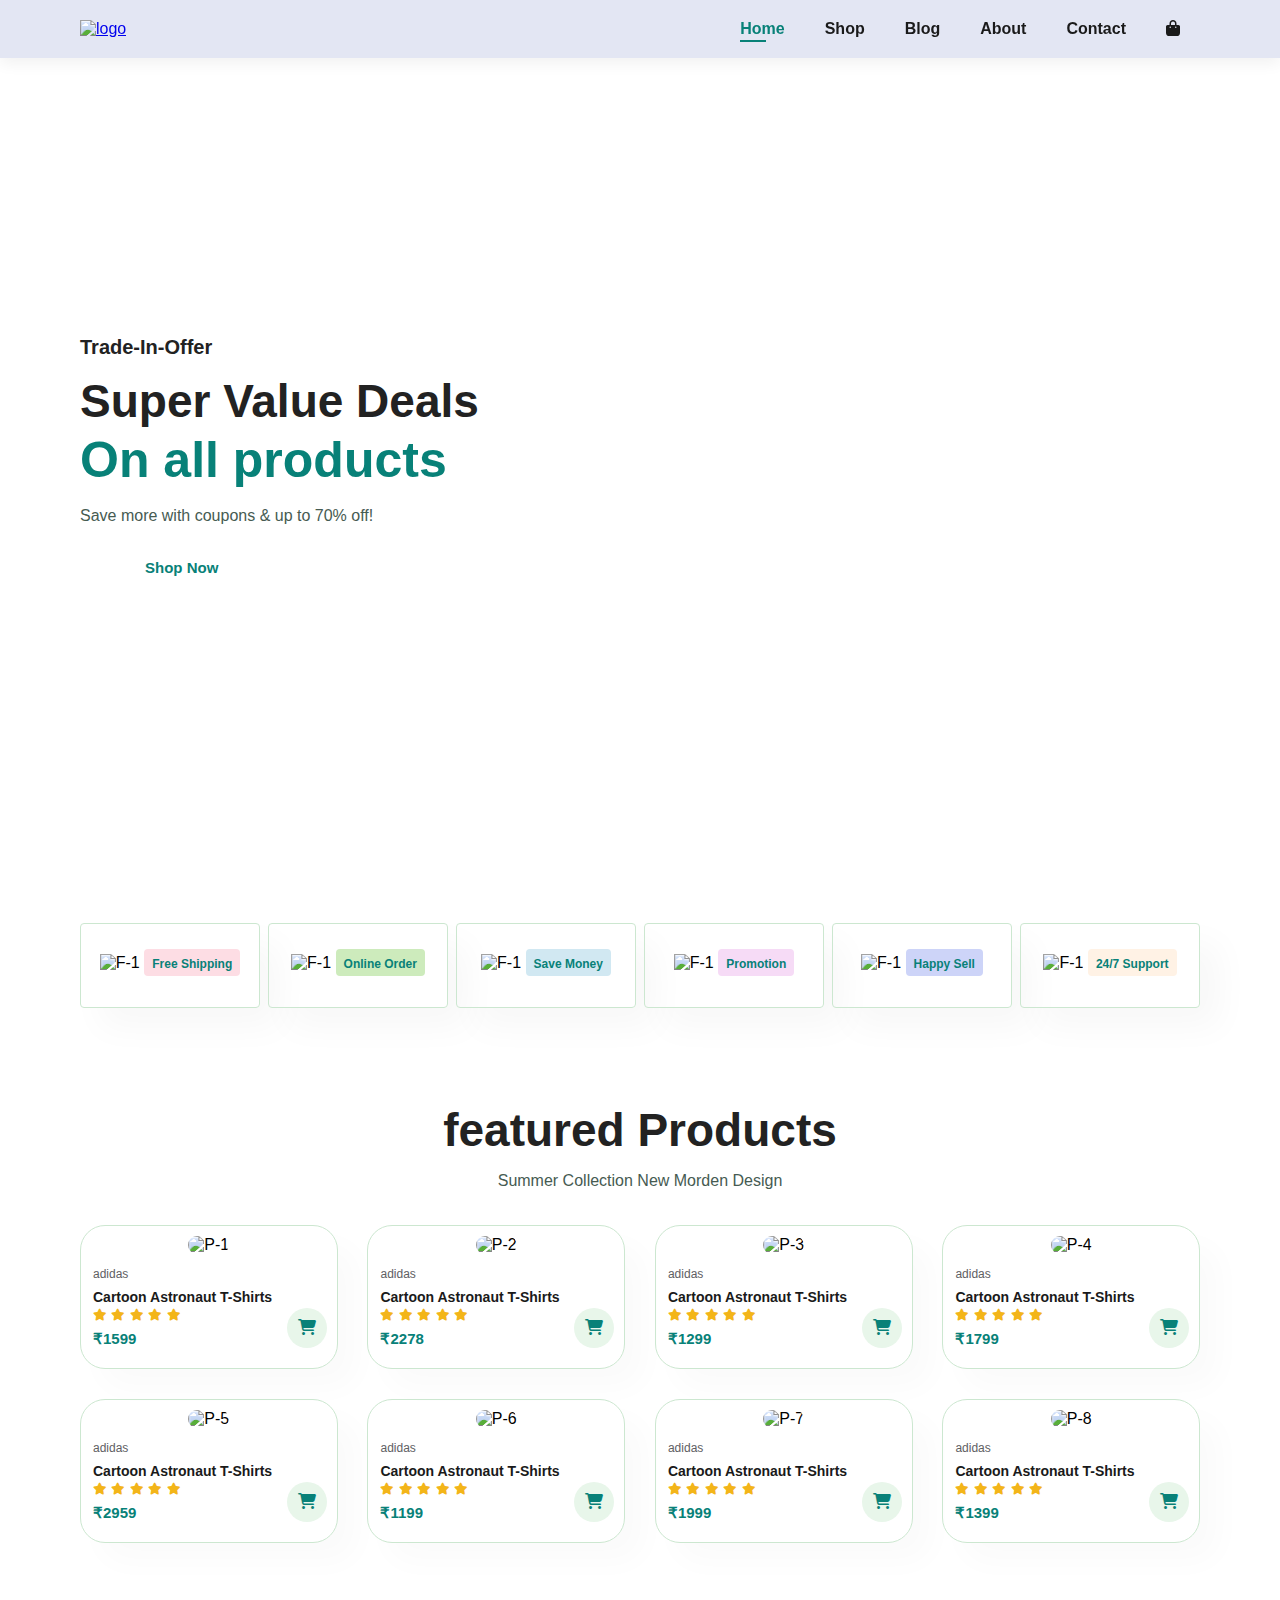
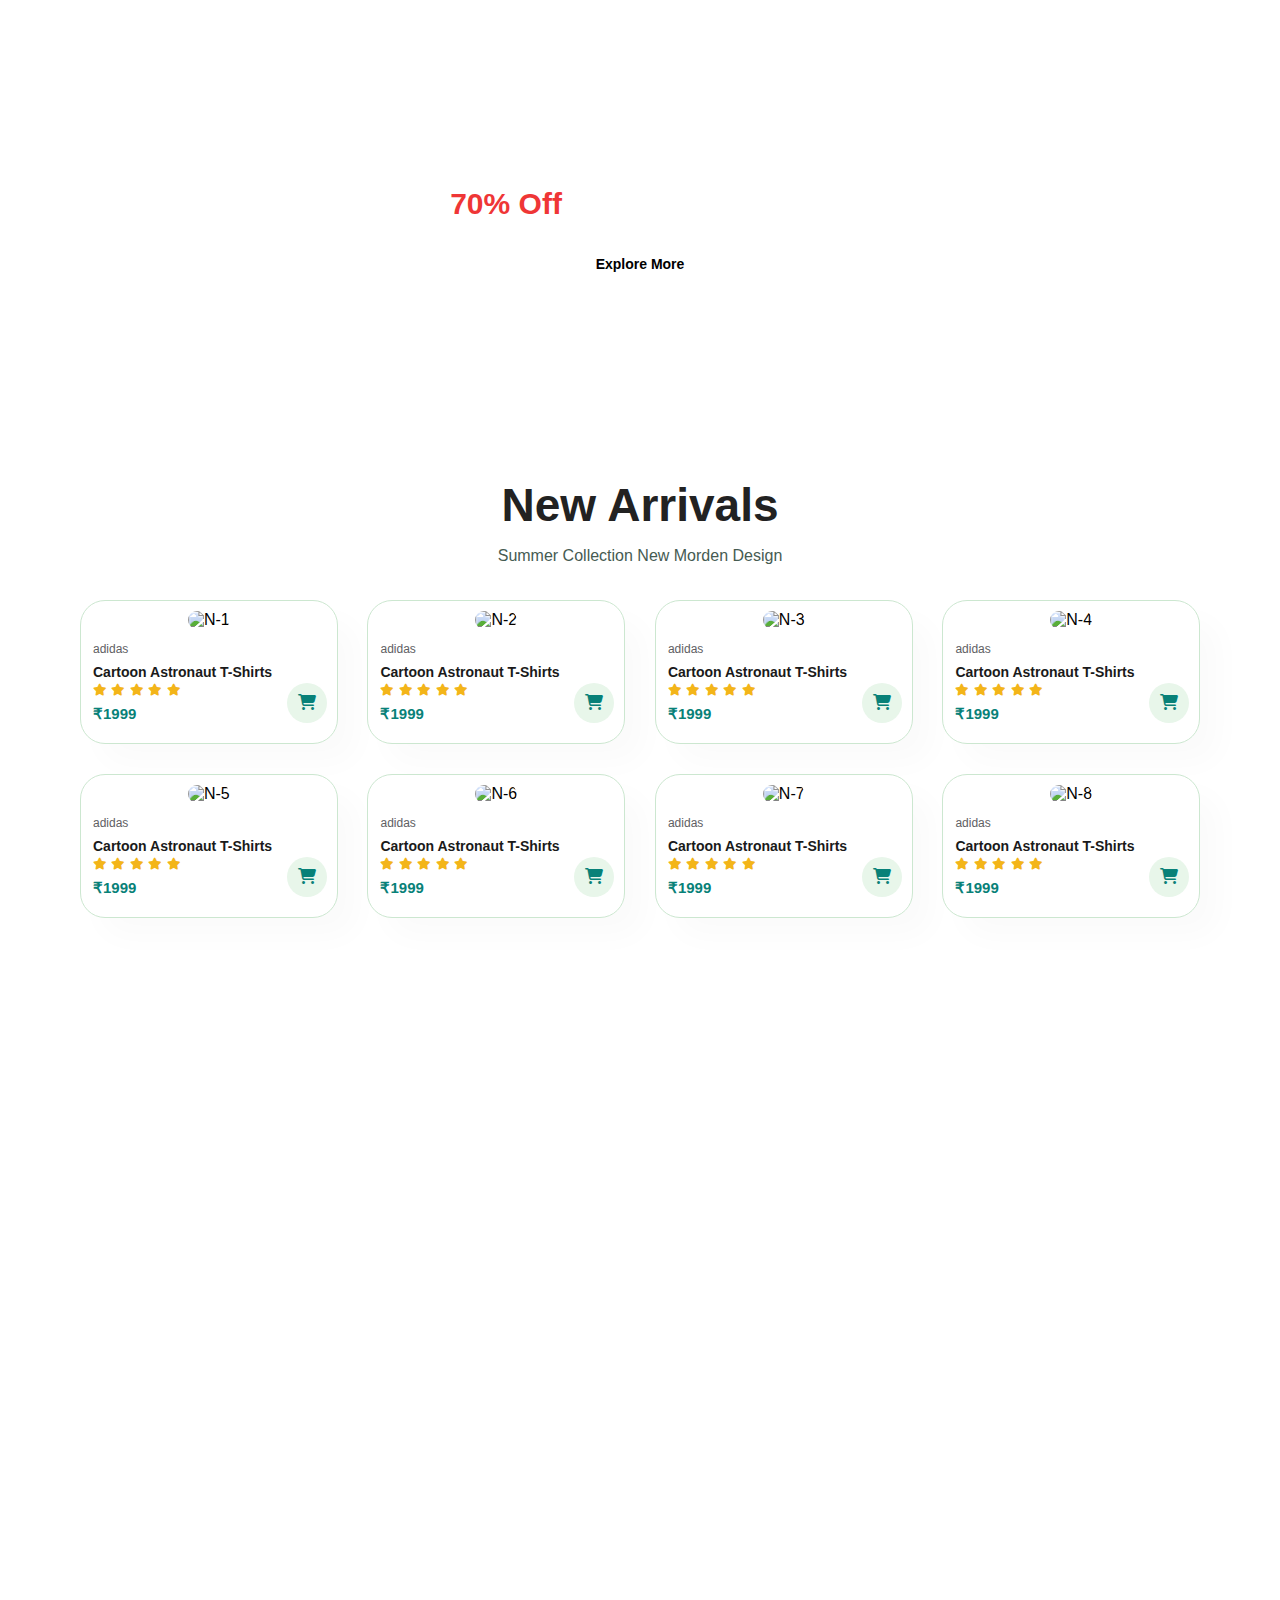
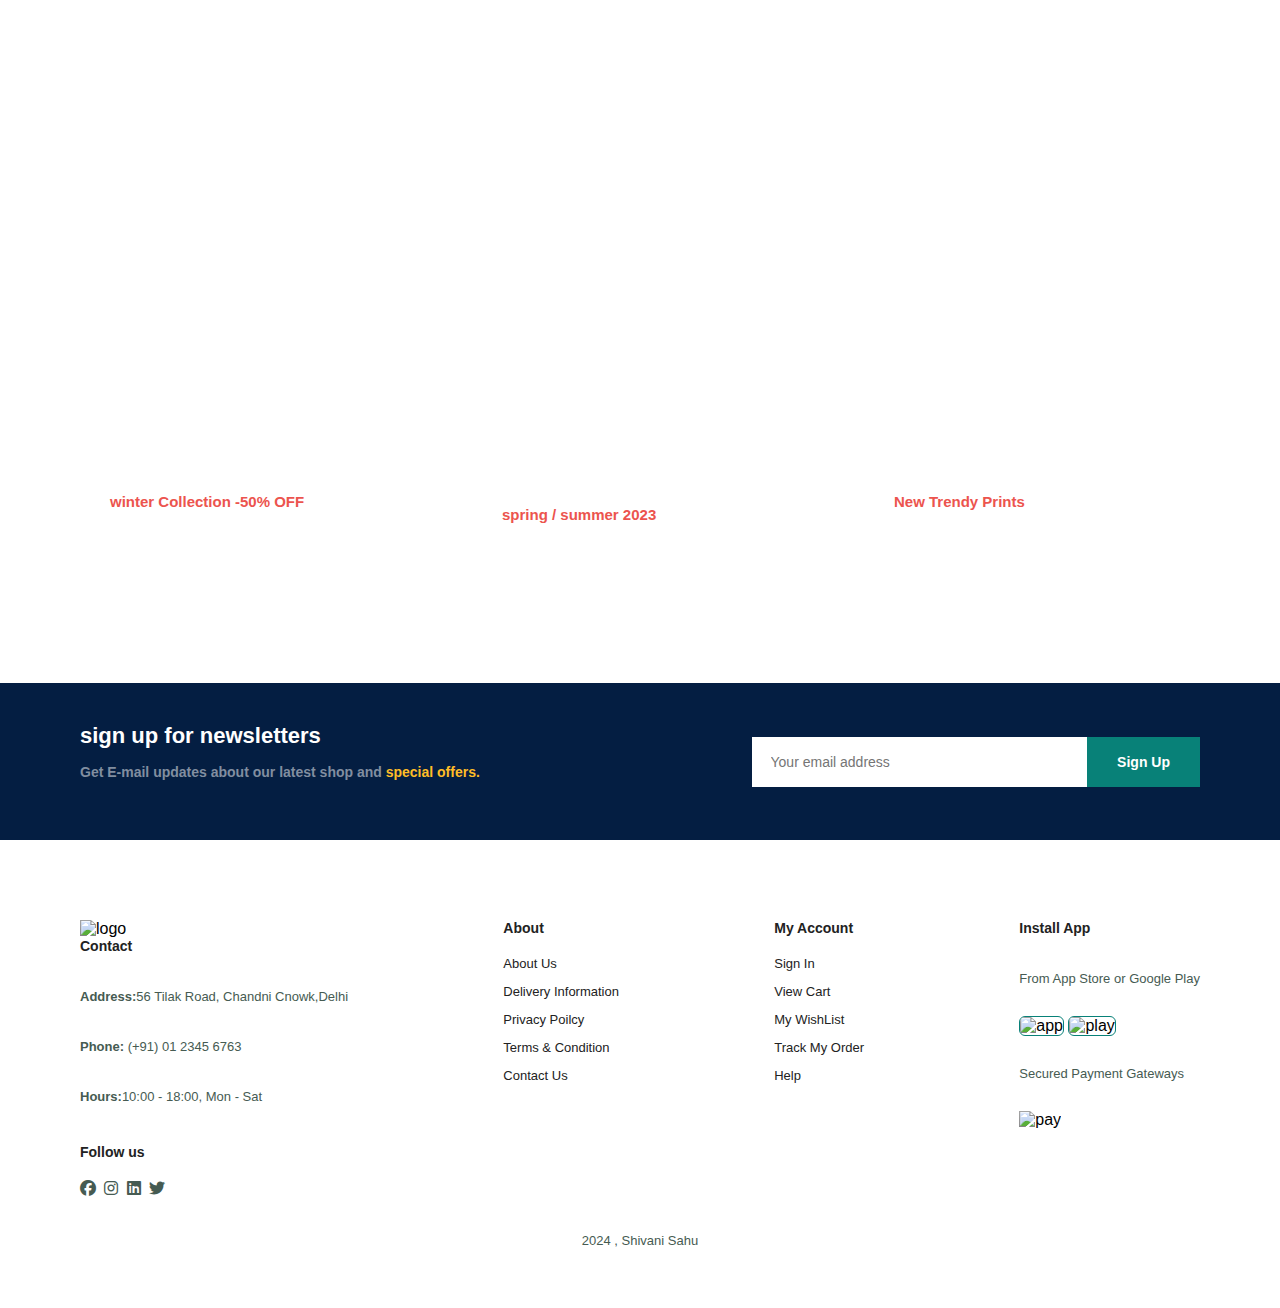
==== index.html @ 9a4717e1 "Add files via upload" ====
<!DOCTYPE html>
<html lang="en">
<head>
    <meta charset="UTF-8">
    <meta name="viewport" content="width=device-width, initial-scale=1.0">
    <title>Cara - Your Ecommerce App</title>
    <link rel="shortcut icon" href="./assets/logo.png" type="image/.png">
    <link rel="stylesheet" href="https://cdnjs.cloudflare.com/ajax/libs/font-awesome/6.4.0/css/all.min.css"/>
    <link rel="stylesheet" href="./css/style.css">
    <link rel="stylesheet" href="./css/responsiveHome.css">
</head>
<body>
    <section id="header">
        <a href="./index.html"><img src="./assets/logo.png" alt="logo" class="logo"></a>
        <div>
            <ul id="navbar">
                <li><a class="active" href="/index.html">Home</a></li>
                <li><a href="./sub-pages/shop.html">Shop</a></li>
                <li><a href="./sub-pages/blog.html">Blog</a></li>
                <li><a href="./sub-pages/about.html">About</a></li>
                <li><a href="./sub-pages/contact.html">Contact</a></li>
                <li class="lg-bag"><a href="./sub-pages/cart.html"><i class="fa-solid fa-bag-shopping"></i></a></li>
                <a href="#" id="close"><i class="fa-solid fa-xmark"></i></a>
            </ul>
        </div>
        <div id="mobile">
            
            <a href="./sub-pages/cart.html"><i class="fa-solid fa-bag-shopping"></i></a>
            <i  id="bar" class="fa-solid fa-bars"></i>
        </div>
    </section>
    <section id="hero">
        <h4>Trade-In-Offer</h4>
        <h2>Super Value Deals</h2>
        <h1>On all products</h1>
        <p>Save more with coupons & up to 70% off!</p>
        <button> Shop Now</button>
    </section>
    <section id="feature" class="section-p1">
        <div class="fe-box">
            <img src="./assets/features/f1.png" alt="F-1">
            <h6>Free Shipping</h6>
        </div>
        <div class="fe-box">
            <img src="./assets/features/f2.png" alt="F-1">
            <h6>Online Order</h6>
        </div>
        <div class="fe-box">
            <img src="./assets/features/f3.png" alt="F-1">
            <h6>Save Money</h6>
        </div>
        <div class="fe-box">
            <img src="./assets/features/f4.png" alt="F-1">
            <h6>Promotion</h6>
        </div>
        <div class="fe-box">
            <img src="./assets/features/f5.png" alt="F-1">
            <h6>Happy Sell</h6>
        </div>
        <div class="fe-box">
            <img src="./assets/features/f6.png" alt="F-1">
            <h6>24/7 Support</h6>
        </div>
    </section> 
    <section id="product1" class="section-p1">
        <h2>featured Products</h2>
        <p>Summer Collection New Morden Design</p>
        <div class="pro-container">
            <div class="pro">
                <img src="./assets/products/f1.jpg" alt="P-1">
                <div class="des">
                    <span>adidas</span>
                    <h5>Cartoon Astronaut T-Shirts</h5>
                    <div class="star">
                        <i class="fa-solid fa-star"></i>
                        <i class="fa-solid fa-star"></i>
                        <i class="fa-solid fa-star"></i>
                        <i class="fa-solid fa-star"></i>
                        <i class="fa-solid fa-star"></i>
                    </div>
                    <h4>₹1599</h4>
                </div>
                <a href="#" class="cart"><i class="fa-solid fa-cart-shopping"></i></a>
            </div>
            <div class="pro">
                <img src="./assets/products/f2.jpg" alt="P-2">
                <div class="des">
                    <span>adidas</span>
                    <h5>Cartoon Astronaut T-Shirts</h5>
                    <div class="star">
                        <i class="fa-solid fa-star"></i>
                        <i class="fa-solid fa-star"></i>
                        <i class="fa-solid fa-star"></i>
                        <i class="fa-solid fa-star"></i>
                        <i class="fa-solid fa-star"></i>
                    </div>
                    <h4>₹2278</h4>
                </div>
                <a href="#" class="cart"><i class="fa-solid fa-cart-shopping"></i></a>
            </div>
            <div class="pro">
                <img src="./assets/products/f3.jpg" alt="P-3">
                <div class="des">
                    <span>adidas</span>
                    <h5>Cartoon Astronaut T-Shirts</h5>
                    <div class="star">
                        <i class="fa-solid fa-star"></i>
                        <i class="fa-solid fa-star"></i>
                        <i class="fa-solid fa-star"></i>
                        <i class="fa-solid fa-star"></i>
                        <i class="fa-solid fa-star"></i>
                    </div>
                    <h4>₹1299</h4>
                </div>
                <a href="#" class="cart"><i class="fa-solid fa-cart-shopping"></i></a>
            </div>
            <div class="pro">
                <img src="./assets/products/f4.jpg" alt="P-4">
                <div class="des">
                    <span>adidas</span>
                    <h5>Cartoon Astronaut T-Shirts</h5>
                    <div class="star">
                        <i class="fa-solid fa-star"></i>
                        <i class="fa-solid fa-star"></i>
                        <i class="fa-solid fa-star"></i>
                        <i class="fa-solid fa-star"></i>
                        <i class="fa-solid fa-star"></i>
                    </div>
                    <h4>₹1799</h4>
                </div>
                <a href="#" class="cart"><i class="fa-solid fa-cart-shopping"></i></a>
            </div>
            <div class="pro">
                <img src="./assets/products/f5.jpg" alt="P-5">
                <div class="des">
                    <span>adidas</span>
                    <h5>Cartoon Astronaut T-Shirts</h5>
                    <div class="star">
                        <i class="fa-solid fa-star"></i>
                        <i class="fa-solid fa-star"></i>
                        <i class="fa-solid fa-star"></i>
                        <i class="fa-solid fa-star"></i>
                        <i class="fa-solid fa-star"></i>
                    </div>
                    <h4>₹2959</h4>
                </div>
                <a href="#" class="cart"><i class="fa-solid fa-cart-shopping"></i></a>
            </div>
            <div class="pro">
                <img src="./assets/products/f6.jpg" alt="P-6">
                <div class="des">
                    <span>adidas</span>
                    <h5>Cartoon Astronaut T-Shirts</h5>
                    <div class="star">
                        <i class="fa-solid fa-star"></i>
                        <i class="fa-solid fa-star"></i>
                        <i class="fa-solid fa-star"></i>
                        <i class="fa-solid fa-star"></i>
                        <i class="fa-solid fa-star"></i>
                    </div>
                    <h4>₹1199</h4>
                </div>
                <a href="#" class="cart"><i class="fa-solid fa-cart-shopping"></i></a>
            </div>
            <div class="pro">
                <img src="./assets/products/f7.jpg" alt="P-7">
                <div class="des">
                    <span>adidas</span>
                    <h5>Cartoon Astronaut T-Shirts</h5>
                    <div class="star">
                        <i class="fa-solid fa-star"></i>
                        <i class="fa-solid fa-star"></i>
                        <i class="fa-solid fa-star"></i>
                        <i class="fa-solid fa-star"></i>
                        <i class="fa-solid fa-star"></i>
                    </div>
                    <h4>₹1999</h4>
                </div>
                <a href="#" class="cart"><i class="fa-solid fa-cart-shopping"></i></a>
            </div>
            <div class="pro">
                <img src="./assets/products/f8.jpg" alt="P-8">
                <div class="des">
                    <span>adidas</span>
                    <h5>Cartoon Astronaut T-Shirts</h5>
                    <div class="star">
                        <i class="fa-solid fa-star"></i>
                        <i class="fa-solid fa-star"></i>
                        <i class="fa-solid fa-star"></i>
                        <i class="fa-solid fa-star"></i>
                        <i class="fa-solid fa-star"></i>
                    </div>
                    <h4>₹1399</h4>
                </div>
                <a href="#" class="cart"><i class="fa-solid fa-cart-shopping"></i></a>
            </div>
        </div>
    </section>
    <section id="banner" class="section-m1">
        <h4>Repair Services</h4>
        <h2>Up to <span>70% Off</span> All t-shirt & Accessories</h2>
        <button class="normal">Explore More</button>
    </section>
    <section id="product1" class="section-p1">
        <h2>New Arrivals</h2>
        <p>Summer Collection New Morden Design</p>
        <div class="pro-container">
            <div class="pro">
                <img src="./assets/products/n1.jpg" alt="N-1">
                <div class="des">
                    <span>adidas</span>
                    <h5>Cartoon Astronaut T-Shirts</h5>
                    <div class="star">
                        <i class="fa-solid fa-star"></i>
                        <i class="fa-solid fa-star"></i>
                        <i class="fa-solid fa-star"></i>
                        <i class="fa-solid fa-star"></i>
                        <i class="fa-solid fa-star"></i>
                    </div>
                    <h4>₹1999</h4>
                </div>
                <a href="#" class="cart"><i class="fa-solid fa-cart-shopping"></i></a>
            </div>
            <div class="pro">
                <img src="./assets/products/n2.jpg" alt="N-2">
                <div class="des">
                    <span>adidas</span>
                    <h5>Cartoon Astronaut T-Shirts</h5>
                    <div class="star">
                        <i class="fa-solid fa-star"></i>
                        <i class="fa-solid fa-star"></i>
                        <i class="fa-solid fa-star"></i>
                        <i class="fa-solid fa-star"></i>
                        <i class="fa-solid fa-star"></i>
                    </div>
                    <h4>₹1999</h4>
                </div>
                <a href="#" class="cart"><i class="fa-solid fa-cart-shopping"></i></a>
            </div>
            <div class="pro">
                <img src="./assets/products/n3.jpg" alt="N-3">
                <div class="des">
                    <span>adidas</span>
                    <h5>Cartoon Astronaut T-Shirts</h5>
                    <div class="star">
                        <i class="fa-solid fa-star"></i>
                        <i class="fa-solid fa-star"></i>
                        <i class="fa-solid fa-star"></i>
                        <i class="fa-solid fa-star"></i>
                        <i class="fa-solid fa-star"></i>
                    </div>
                    <h4>₹1999</h4>
                </div>
                <a href="#" class="cart"><i class="fa-solid fa-cart-shopping"></i></a>
            </div>
            <div class="pro">
                <img src="./assets/products/n4.jpg" alt="N-4">
                <div class="des">
                    <span>adidas</span>
                    <h5>Cartoon Astronaut T-Shirts</h5>
                    <div class="star">
                        <i class="fa-solid fa-star"></i>
                        <i class="fa-solid fa-star"></i>
                        <i class="fa-solid fa-star"></i>
                        <i class="fa-solid fa-star"></i>
                        <i class="fa-solid fa-star"></i>
                    </div>
                    <h4>₹1999</h4>
                </div>
                <a href="#" class="cart"><i class="fa-solid fa-cart-shopping"></i></a>
            </div>
            <div class="pro">
                <img src="./assets/products/n5.jpg" alt="N-5">
                <div class="des">
                    <span>adidas</span>
                    <h5>Cartoon Astronaut T-Shirts</h5>
                    <div class="star">
                        <i class="fa-solid fa-star"></i>
                        <i class="fa-solid fa-star"></i>
                        <i class="fa-solid fa-star"></i>
                        <i class="fa-solid fa-star"></i>
                        <i class="fa-solid fa-star"></i>
                    </div>
                    <h4>₹1999</h4>
                </div>
                <a href="#" class="cart"><i class="fa-solid fa-cart-shopping"></i></a>
            </div>
            <div class="pro">
                <img src="./assets/products/n6.jpg" alt="N-6">
                <div class="des">
                    <span>adidas</span>
                    <h5>Cartoon Astronaut T-Shirts</h5>
                    <div class="star">
                        <i class="fa-solid fa-star"></i>
                        <i class="fa-solid fa-star"></i>
                        <i class="fa-solid fa-star"></i>
                        <i class="fa-solid fa-star"></i>
                        <i class="fa-solid fa-star"></i>
                    </div>
                    <h4>₹1999</h4>
                </div>
                <a href="#" class="cart"><i class="fa-solid fa-cart-shopping"></i></a>
            </div>
            <div class="pro">
                <img src="./assets/products/n7.jpg" alt="N-7">
                <div class="des">
                    <span>adidas</span>
                    <h5>Cartoon Astronaut T-Shirts</h5>
                    <div class="star">
                        <i class="fa-solid fa-star"></i>
                        <i class="fa-solid fa-star"></i>
                        <i class="fa-solid fa-star"></i>
                        <i class="fa-solid fa-star"></i>
                        <i class="fa-solid fa-star"></i>
                    </div>
                    <h4>₹1999</h4>
                </div>
                <a href="#" class="cart"><i class="fa-solid fa-cart-shopping"></i></a>
            </div>
            <div class="pro">
                <img src="./assets/products/n8.jpg" alt="N-8">
                <div class="des">
                    <span>adidas</span>
                    <h5>Cartoon Astronaut T-Shirts</h5>
                    <div class="star">
                        <i class="fa-solid fa-star"></i>
                        <i class="fa-solid fa-star"></i>
                        <i class="fa-solid fa-star"></i>
                        <i class="fa-solid fa-star"></i>
                        <i class="fa-solid fa-star"></i>
                    </div>
                    <h4>₹1999</h4>
                </div>
                <a href="#" class="cart"><i class="fa-solid fa-cart-shopping"></i></a>
            </div>
            
            </div>
        </div>
    </section>
    <section id="sm-banner" class="section-p1">
        <div class="bannner-box">
            <h4>crazy deals</h4>
            <h2>buy 1 get 1 free</h2>
            <span>The Best classic dress is on sale at cara</span>
            <button class="white">Learn More</button>
        </div>
        <div class="bannner-box">
            <h4>spring/summer</h4>
            <h2>upcoming season</h2>
            <span>The Best classic dress is on sale at cara</span>
            <button class="white">Collectione</button>
        </div>
    </section>
    <section id="banner3">
        <div class="banner-box">
            <h4>SEASON SALE</h4>
            <h3>winter Collection -50% OFF</h3>
        </div>
        <div class="banner-box banner-box2">
            <h4>NEW FOOTWEAR COLLECTION</h4>
            <h3>spring / summer 2023</h3>
        </div>
        <div class="banner-box banner-box3">
            <h4>T-SHIRT</h4>
            <h3>New Trendy Prints</h3>
        </div>
    </section>
    <section id="newsletter" class="section-p1 section-m1">
        <div class="newstext">
            <h4>sign up for newsletters</h4>
            <p>Get E-mail updates about our latest shop and <span>special offers.</span></p>
        </div>
        <div class="form">
            <input type="text" placeholder="Your email address">
            <button class="normal">Sign Up</button>
        </div>
    </section>
    <footer class="section-p1">
        <div class="col">
            <img src="./assets/logo.png" alt="logo" class="logoS">
            <h4>Contact</h4>
            <p><strong>Address:</strong>56 Tilak Road, Chandni Cnowk,Delhi</p>
            <p><strong>Phone:</strong> (+91) 01 2345 6763</p>
            <p><strong>Hours:</strong>10:00 - 18:00, Mon - Sat</p>
            <div class="follow">
                <h4>Follow us</h4>
                <div class="icon">
                    <i class="fa-brands fa-facebook"></i>
                    <i class="fa-brands fa-instagram"></i>
                    <i class="fa-brands fa-linkedin"></i>
                    <i class="fa-brands fa-twitter"></i>
                </div>
            </div>
        </div>
        <div class="col">
            <h4>About</h4>
            <a href="#">About Us</a>
            <a href="#">Delivery Information</a>
            <a href="#">Privacy Poilcy</a>
            <a href="#">Terms & Condition</a>
            <a href="#">Contact Us</a>
        </div>
        <div class="col">
            <h4>My Account </h4>
            <a href="#">Sign In</a>
            <a href="#">View Cart</a>
            <a href="#">My WishList</a>
            <a href="#">Track My Order</a>
            <a href="#">Help</a>
        </div>
        <div class="col install">
            <h4>Install App</h4>
            <p>From App Store or Google Play</p>
            <div class="row">
                <img src="./assets/pay/app.jpg" alt="app">
                <img src="./assets/pay/play.jpg" alt="play">
            </div>
            <p>Secured Payment Gateways</p>
            <img src="./assets/pay/pay.png" alt="pay">
        </div>
        <div class="copyright">
            <p>2024 , Shivani Sahu </p>
        </div>
    </footer>
   <script src="./js/responsiveHome.js"></script>
</body>
</html>
---- css/style.css ----
@import url("https://fonts.googleapis.com/css2?family=Spartan:wght@100;200;300;400;500;600;700;800;900&display=swap");

/* Track */
::-webkit-scrollbar {
  width: 12px;
}

/* Thumb */
::-webkit-scrollbar-thumb {
  background-color: #E3E6F3;
  border-radius: 4px;
}

* {
  margin: 0;
  padding: 0;
  box-sizing: border-box;
  font-family: 'PT Sans', sans-serif;
}

html {
  scroll-behavior: smooth;
}

/* Global Styles */

h1 {
  font-size: 50px;
  line-height: 64px;
  color: #222;
  /* font-family: 'Edu SA Beginner', 'cursive'; */
}

h2 {
  font-size: 46px;
  line-height: 54px;
  color: #222;
}

h4 {
  font-size: 20px;
  color: #222;
}

h6 {
  font-weight: 700;
  font-size: 12px;
}

p {
  font-size: 16px;
  color: #465b52;
  margin: 15px 0 20px 0;
}

.section-p1 {
  padding: 40px 80px;
}

.section-m1 {
  margin: 40px 0;
}

button.normal {
  font-size: 14px;
  font-weight: 600;
  padding: 15px 30px;
  color: #000;
  background-color: #fff;
  border-radius: 4px;
  cursor: pointer;
  border: none;
  outline: none;
  transition: all 0.3s ease;
}

button.white {
  font-size: 13px;
  font-weight: 600;
  padding: 11px 18px;
  color: #ffffff;
  background-color: transparent;
  cursor: pointer;
  border: 1px solid white;
  outline: none;
  transition: all 0.3s ease;
}

body {
  width: 100%;
}

#header {
  display: flex;
  align-items: center;
  justify-content: space-between;
  padding: 20px 80px;
  background-color: #E3E6F3;
  box-shadow: 0 5px 15px rgba(0, 0, 0, 0.06);
  z-index: 999;
  position: sticky;
  top: 0;
  left: 0;
}

#navbar {
  display: flex;
  align-items: center;
  justify-content: center;
}

#navbar li {
  list-style: none;
  padding: 0 20px;
  position: relative;
}

#navbar li a {
  cursor: pointer;
  text-decoration: none;
  font-size: 1rem;
  font-weight: 600;
  color: #1a1a1a;
  transition: all 0.3s ease;
}

#navbar li a:hover,
#navbar li a.active {
  color: #088178;

}

#navbar li a:hover::after,
#navbar li a.active::after {
  content: "";
  width: 30%;
  height: 2px;
  background-color: #088178;
  position: absolute;
  bottom: -4px;
  left: 20px;
}


/* responsive part */

#mobile {
  display: none;
  align-items: center;
}

#close {
  display: none;
}

#hero {
  background: url(../assets/banner-1.jpg);
  height: 90vh;
  width: 100%;
  background-size: cover;
  background-position: top 25% right 0;
  padding: 0 80px;
  display: flex;
  flex-direction: column;
  align-items: flex-start;
  justify-content: center;
}

#hero h4 {
  padding-bottom: 15px;
}

#hero h1 {
  color: #088178;
}

#hero button {
  background: url(../assets/button.png);
  background-color: transparent;
  color: #088178;
  border: 0;
  padding: 14px 80px 14px 65px;
  background-repeat: no-repeat;
  cursor: pointer;
  font-weight: 700;
  font-size: 15px;
}

#feature {
  display: flex;
  align-items: center;
  justify-content: space-between;
  flex-wrap: wrap;
}

#feature .fe-box {
  width: 180px;
  text-align: center;
  padding: 25px 15px;
  box-shadow: 20px 20px 34px rgba(0, 0, 0, 0.03);
  border: 1px solid #cce7d0;
  border-radius: 4px;
  margin: 15px 0;
  cursor: pointer;
}

#feature .fe-box:hover {
  box-shadow: 10px 10px 54px rgba(70, 62, 221, 0.1);
}

#feature .fe-box img {
  width: 100%;
  margin-bottom: 10px;
}

.fe-box h6 {
  display: inline-block;
  padding: 9px 8px 6px 8px;
  line-height: 1;
  border-radius: 4px;
  color: #088178;
  background-color: #fddde4;
}

#feature .fe-box:nth-child(2) h6 {
  background-color: #cdebbc;
}

#feature .fe-box:nth-child(3) h6 {
  background-color: #d1e8f2;
}

#feature .fe-box:nth-child(4) h6 {
  background-color: #f6dbf6;
}

#feature .fe-box:nth-child(5) h6 {
  background-color: #cdd4f8;
}

#feature .fe-box:nth-child(6) h6 {
  background-color: #fff2e5;
}

#product1 {
  text-align: center;
}

#product1 .pro-container {
  width: 100%;
  display: flex;
  flex-direction: row;
  justify-content: space-between;
  align-items: center;
  flex-wrap: wrap;
}

#product1 .pro {
  width: 23%;
  min-width: 250px;
  padding: 10px 12px;
  border: 1px solid #cce7d0;
  border-radius: 25px;
  cursor: pointer;
  box-shadow: 20px 20px 30px rgba(0, 0, 0, 0.02);
  margin: 15px 0;
  transition: all 0.3s ease;
  position: relative;
}

#product1 .pro:hover {
  box-shadow: 20px 20px 30px rgba(0, 0, 0, 0.06);
}

#product1 .pro img {
  width: 100%;
  border-radius: 20px;
}

#product1 .pro .des {
  text-align: start;
  padding: 10px 0;
}

#product1 .pro .des span {
  color: #606063;
  font-size: 12px;
}

#product1 .pro .des h5 {
  padding-top: 7px;
  color: #1a1a1a;
  font-size: 14px;
}

#product1 .pro .des i {
  font-size: 12px;
  color: rgb(243, 181, 25);
}

#product1 .pro .des h4 {
  padding-top: 7px;
  font-size: 15px;
  font-weight: 700;
  color: #088178;
}

#product1 .pro .cart {
  width: 40px;
  height: 40px;
  line-height: 40px;
  border-radius: 50px;
  background-color: #e8f6ea;
  font-weight: 500;
  color: #088178;
  position: absolute;
  bottom: 20px;
  right: 10px;
}

#banner {
  display: flex;
  flex-direction: column;
  justify-content: center;
  align-items: center;
  text-align: center;
  background: url(../assets/banner/b2.jpg);
  width: 100%;
  height: 40vh;
  background-size: cover;
  background-position: center;
}

#banner h4 {
  color: white;
  font-size: 16px;
}

#banner h2 {
  color: white;
  font-size: 30px;
  padding: 10px 0;
}

#banner h2 span {
  color: #ef3636;
  ;
}

#banner button:hover {
  background-color: #ef3636;
  color: #fff;
}

#sm-banner {
  display: flex;
  justify-content: space-between;
  flex-wrap: wrap;
}

#sm-banner .bannner-box {
  display: flex;
  flex-direction: column;
  justify-content: center;
  align-items: flex-start;
  background: url(../assets/banner/b17.jpg);
  width: 570px;
  height: 50vh;
  background-size: cover;
  background-position: center;
  padding: 30px;
}

#sm-banner .bannner-box h4 {
  color: white;
  font-size: 20px;
  font-weight: 300;
}

#sm-banner .bannner-box h2 {
  color: white;
  font-size: 28px;
  font-weight: 800;
}

#sm-banner span {
  color: white;
  font-size: 14px;
  font-weight: 500;
  padding-bottom: 15px;
}

#sm-banner .bannner-box:hover button {
  background-color: #088178;
  border: 1px solid #088178;
}

#sm-banner .bannner-box:nth-child(2) {
  background: url(../assets/banner/b10.jpg);
}

#banner3 {
  display: flex;
  flex-direction: row;
  justify-content: space-between;
  flex-wrap: wrap;
  padding: 0 80px;
}

#banner3 .banner-box {
  display: flex;
  flex-direction: column;
  justify-content: center;
  align-items: flex-start;
  background: url(../assets/banner/b7.jpg);
  width: 30%;
  height: 30vh;
  background-size: cover;
  background-position: center;
  padding: 30px;
  margin-bottom: 20px;
}

#banner3 h4 {
  color: white;
  font-weight: 900;
  font-size: 22px;
}

#banner3 h3 {
  color: #ec544e;
  font-weight: 800;
  font-size: 15px;
}

#banner3 .banner-box2 {
  background: url(../assets/banner/b4.jpg);
  background-size: cover;
  background-position: center;
}

#banner3 .banner-box3 {
  background: url(../assets/banner/b18.jpg);
  background-size: cover;
  background-position: center;
}

#newsletter {
  display: flex;
  justify-content: space-between;
  flex-wrap: wrap;
  align-items: center;
  background: url(../assets/banner/b14.png);
  background-repeat: no-repeat;
  background-position: 20% 30%;
  background-color: #041e42;
}

#newsletter h4 {
  font-size: 22px;
  font-weight: 700;
  color: white;
}

#newsletter p {
  font-size: 14px;
  font-weight: 600;
  color: #818ea0;
}

#newsletter p span {
  color: #ffbd27;
}

#newsletter input {
  height: 3.125rem;
  padding: 0 1.25em;
  font-size: 14px;
  width: 100%;
  border: 1px solid transparent;
  border-radius: 4px;
  border-radius: 0;
  outline: none;
}

#newsletter button {
  background-color: #088178;
  color: white;
  white-space: nowrap;
  height: 3.125rem;
  border-radius: 0;
}

#newsletter .form {
  display: flex;
  flex-direction: row;
  width: 40%;
}

footer {
  display: flex;
  flex-wrap: wrap;
  justify-content: space-between;
}

footer .col {
  display: flex;
  flex-direction: column;
  align-items: flex-start;
  margin-bottom: 20px;
}

footer .logo {
  margin-bottom: 30px;
}

footer h4 {
  font-size: 14px;
  padding-bottom: 20px;
}

footer p {
  font-size: 13px;
  padding-bottom: 0 0 8px 0;
}

footer a {
  font-size: 13px;
  text-decoration: none;
  color: #222;
  margin-bottom: 13px;
}

footer .follow {
  margin-top: 20px;
}

footer .follow i {
  color: #465b52;
  padding-right: 4px;
  cursor: pointer;
}

footer .install .row img {
  border: 1px solid #088178;
  border-radius: 6px;
}

footer .install img {
  margin: 10px 0 15px 0;
}

footer .follow i:hover,
footer a:hover {
  color: #088178;
}

footer .copyright {
  width: 100%;
  text-align: center;
}
---- css/responsiveHome.css ----
@media screen and (max-width:799px) {
    .section-p1 {
        padding: 40px 40px;
    }

    #navbar {
        display: flex;
        flex-direction: column;
        align-items: flex-start;
        justify-content: flex-start;
        position: fixed;
        top: 0;
        right: -300px;
        height: 100vh;
        width: 300px;
        background-color: #E3E6F3;
        box-shadow: 0 40px 60pc rgba(0, 0, 0, 0.1);
        padding: 80px 0 0 10px;
        transition: all 0.4s ease;
    }

    #navbar.active {
        right: 0;
    }

    #navbar li {
        margin-bottom: 25px;
    }

    #mobile {
        display: flex;
        align-items: center;
    }

    #mobile i {
        color: #1a1a1a;
        font-size: 24px;
        padding-left: 20px;
    }

    #close {
        display: initial;
        font-size: 24px;
        position: absolute;
        top: 30px;
        left: 30px;
        color: #222;
    }

    .lg-bag {
        display: none;
    }

    #hero {
        height: 70vh;
        padding: 0 80px;
        background-position: top 30% right 30%;
    }

    #feature {
        justify-content: center;

    }

    #feature .fe-box {
        margin: 15px 15px;
    }

    #product1 .pro-container {
        justify-content: center;
    }

    #product1 .pro {
        margin: 15px;
    }

    #banner {
        height: 20vh;
    }

    #sm-banner .bannner-box {
        min-width: 100%;
        height: 30vh;
    }

    #sm-banner .bannner-box:nth-child(2) {
        background-position: center;
        background-repeat: no-repeat;
        background-size: cover;
    }

    #banner3 {
        padding: 0 40px;
    }

    #banner3 .banner-box {
        width: 28%;
    }

    #newsletter .form {
        width: 70%;
    }
}

@media screen and (max-width:477px) {
    #navbar {
       width: 225px;
    }
    .section-p1{
        padding: 20px;
    }
    #header {
        padding: 10px 30px;
    }

    #hero {
        padding: 0 20px;
        background-position: 55%;
    }
    h2 {
        font-size: 32px;
    }
    h1{
        font-size: 38px;
    }
    #feature .fe-box {
        width: 155px;
        margin: 0 0 15px 0;
    }
    #feature {
        justify-content: space-between;
    }
    #product1 .pro {
       width: 100%;
    }
    #banner {
        height: 40vh;
    }
    #sm-banner .bannner-box {
        height: 40vh;
    }
    #sm-banner .bannner-box:nth-child(2) {
        margin-top: 20px;
    }
    #banner3 {
        padding: 0 20px;
    }
    #banner3 .banner-box {
        width: 100%;
    }
    #newsletter {
        padding: 40px 20px;
    }
    #newsletter .form {
        width: 100%;
    }
    footer .copyright {
        text-align: start;
    }
}
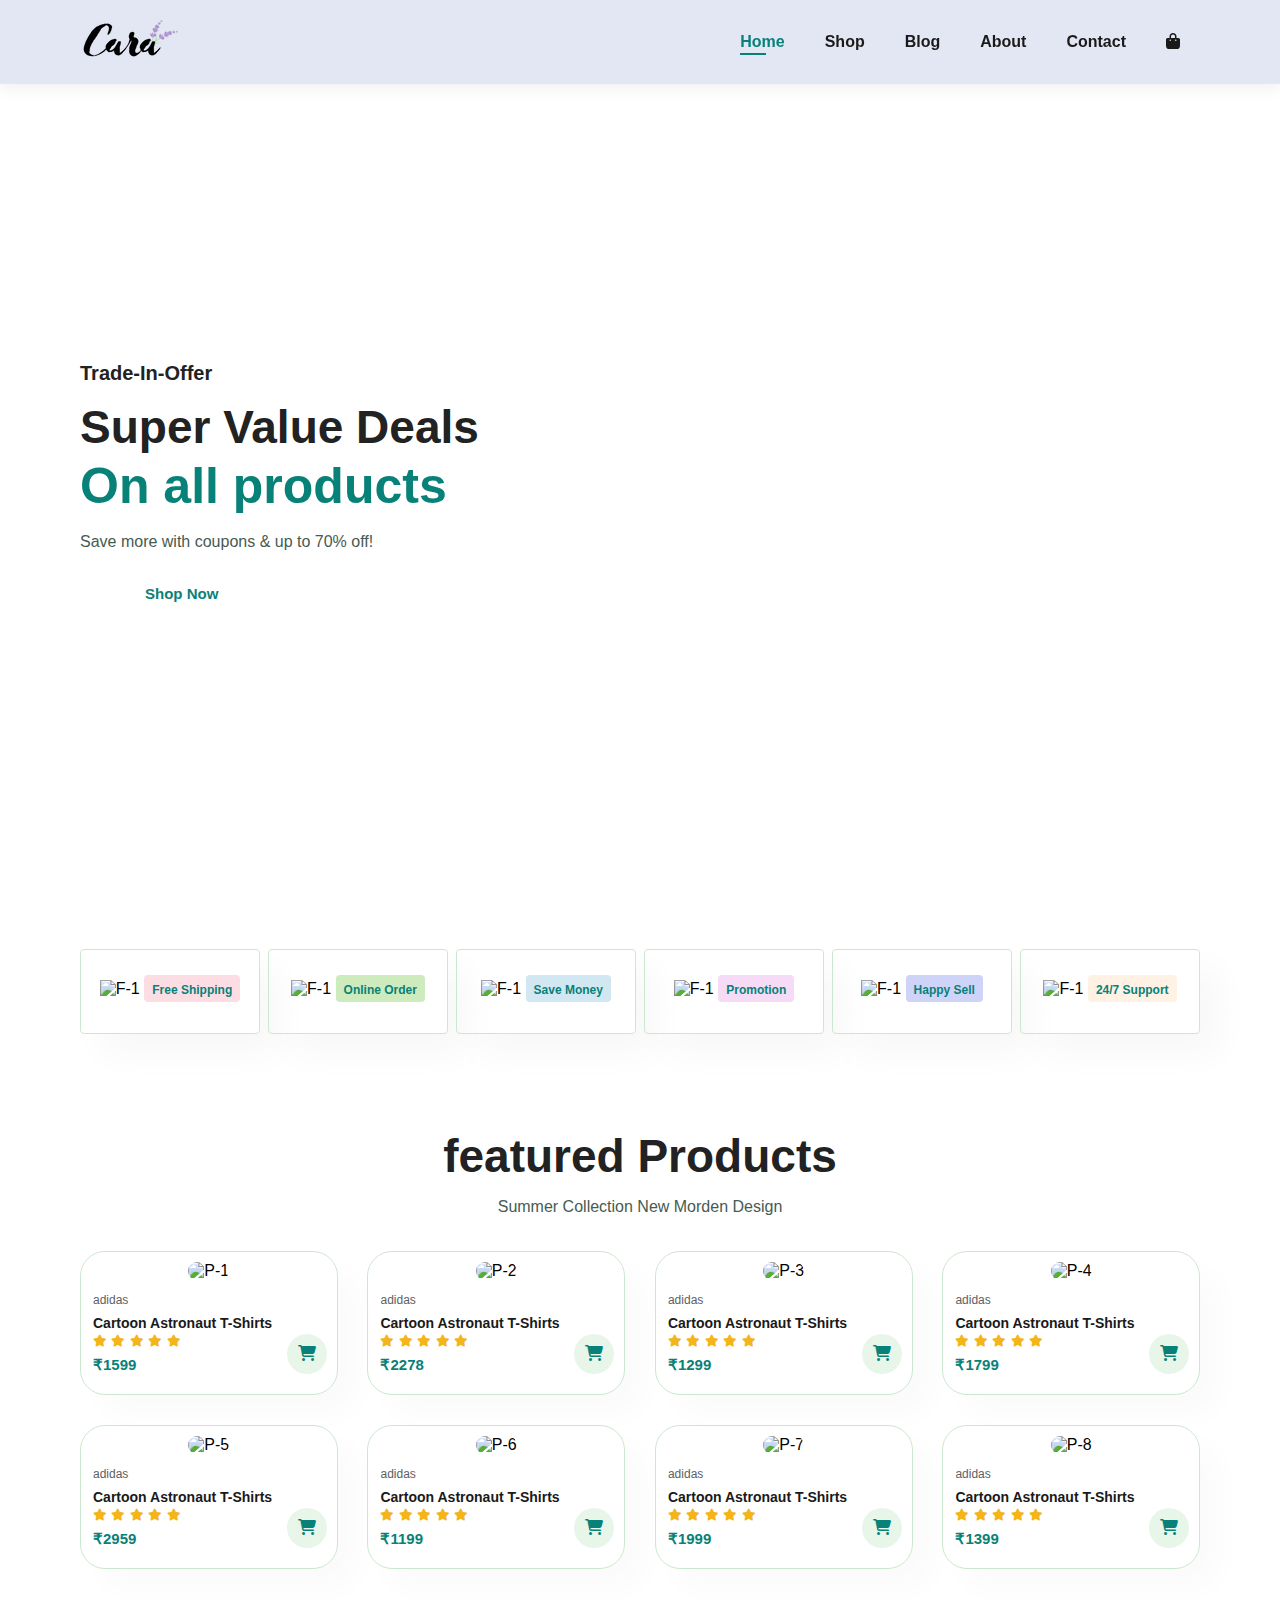
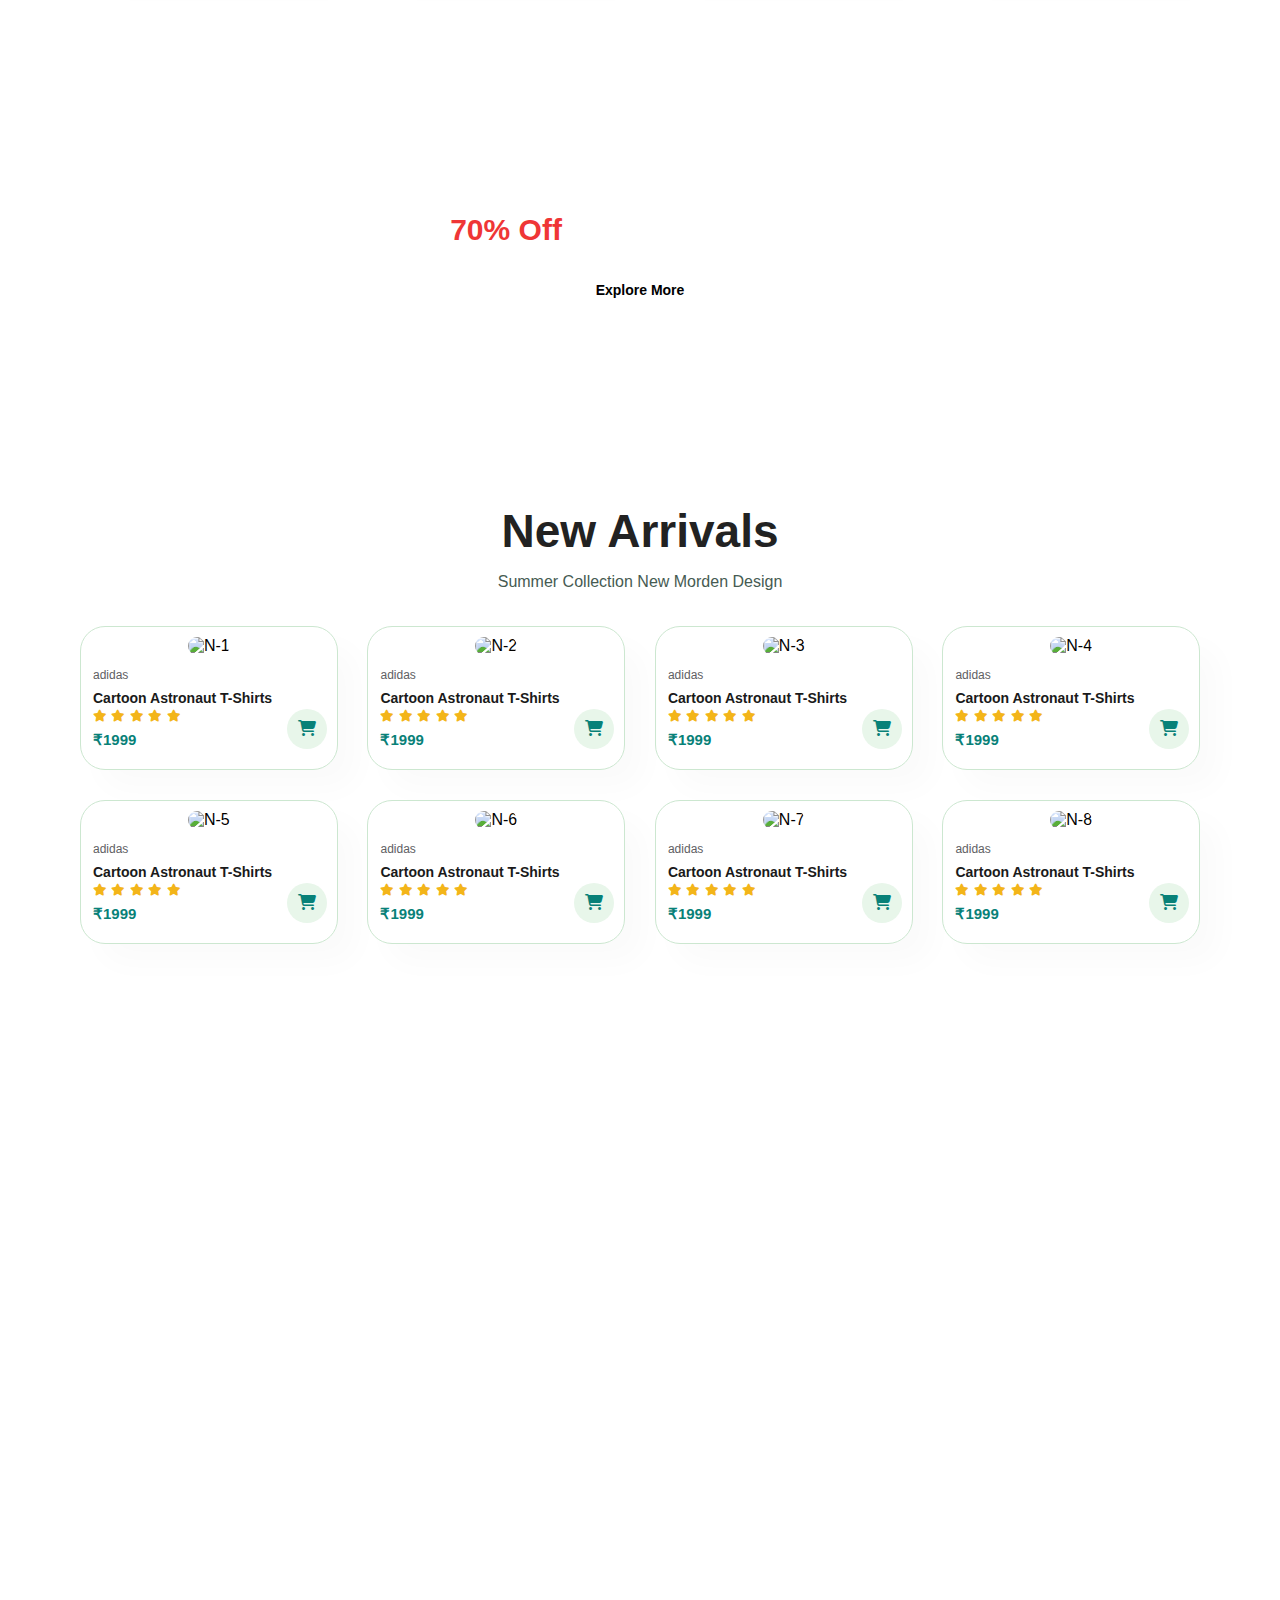
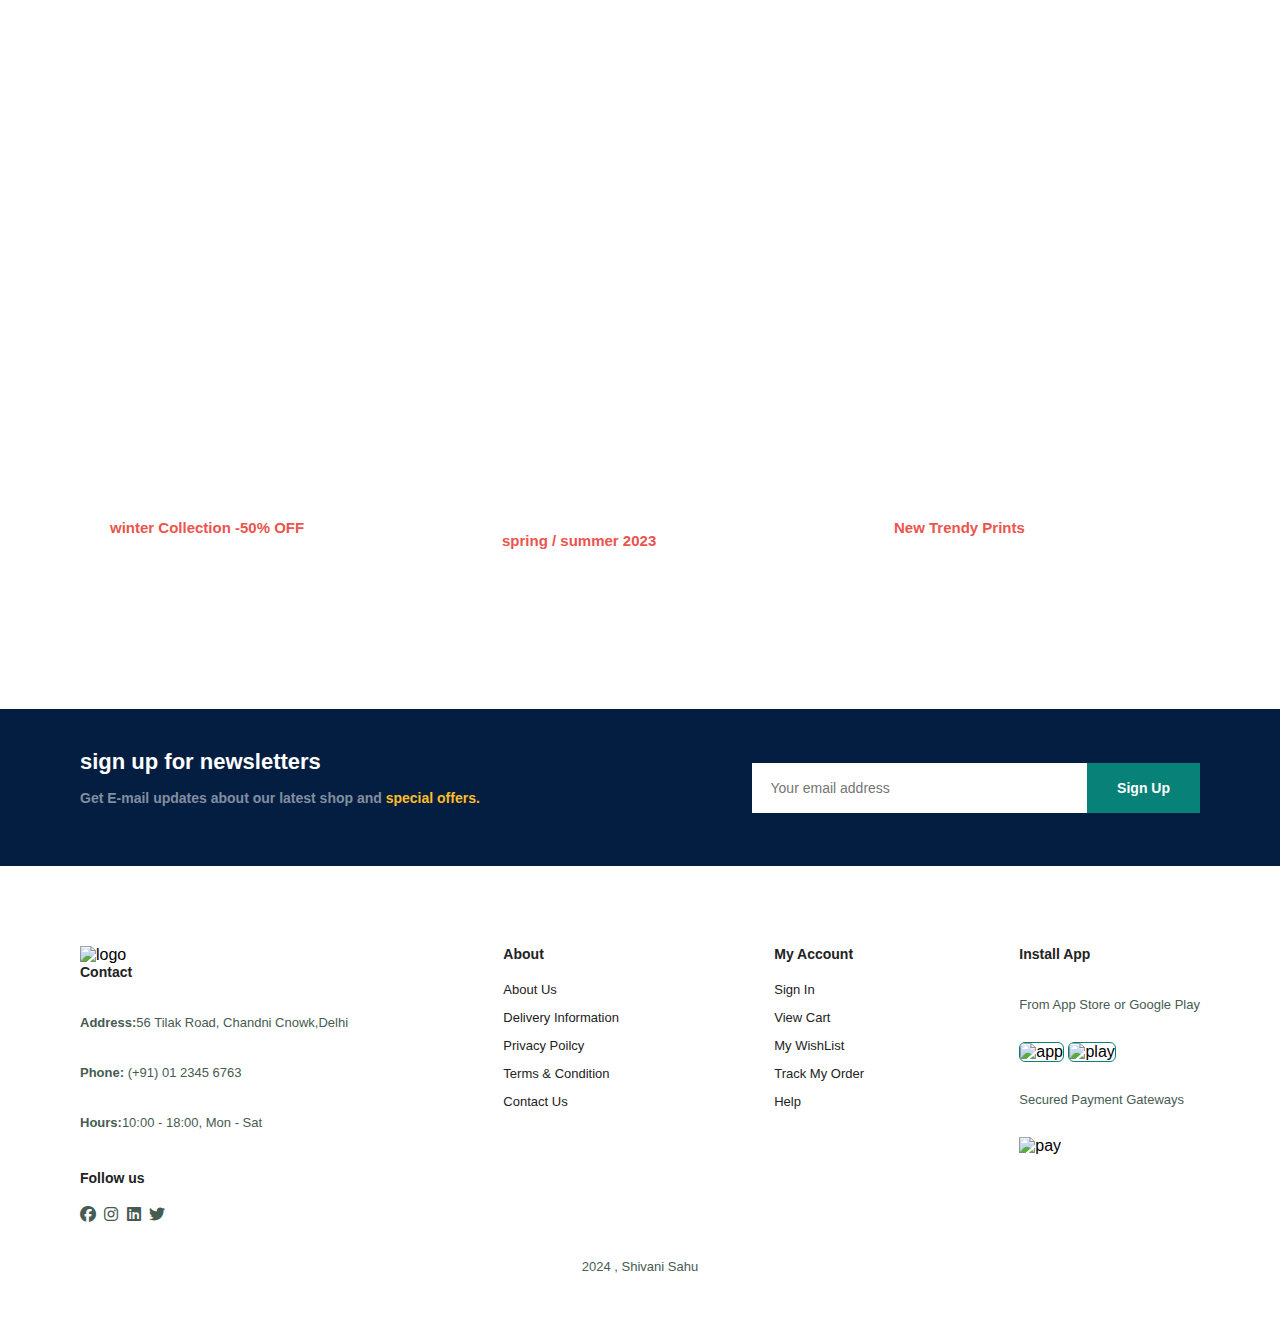
==== commit 175196ed: "Update index.html" ====
--- a/index.html
+++ b/index.html
@@ -11,7 +11,7 @@
 </head>
 <body>
     <section id="header">
-        <a href="./index.html"><img src="./assets/logo.png" alt="logo" class="logo"></a>
+        <a href="./index.html"><img src="logo.png" alt="logo" class="logo"></a>
         <div>
             <ul id="navbar">
                 <li><a class="active" href="/index.html">Home</a></li>
@@ -424,4 +424,4 @@
     </footer>
    <script src="./js/responsiveHome.js"></script>
 </body>
-</html>+</html>
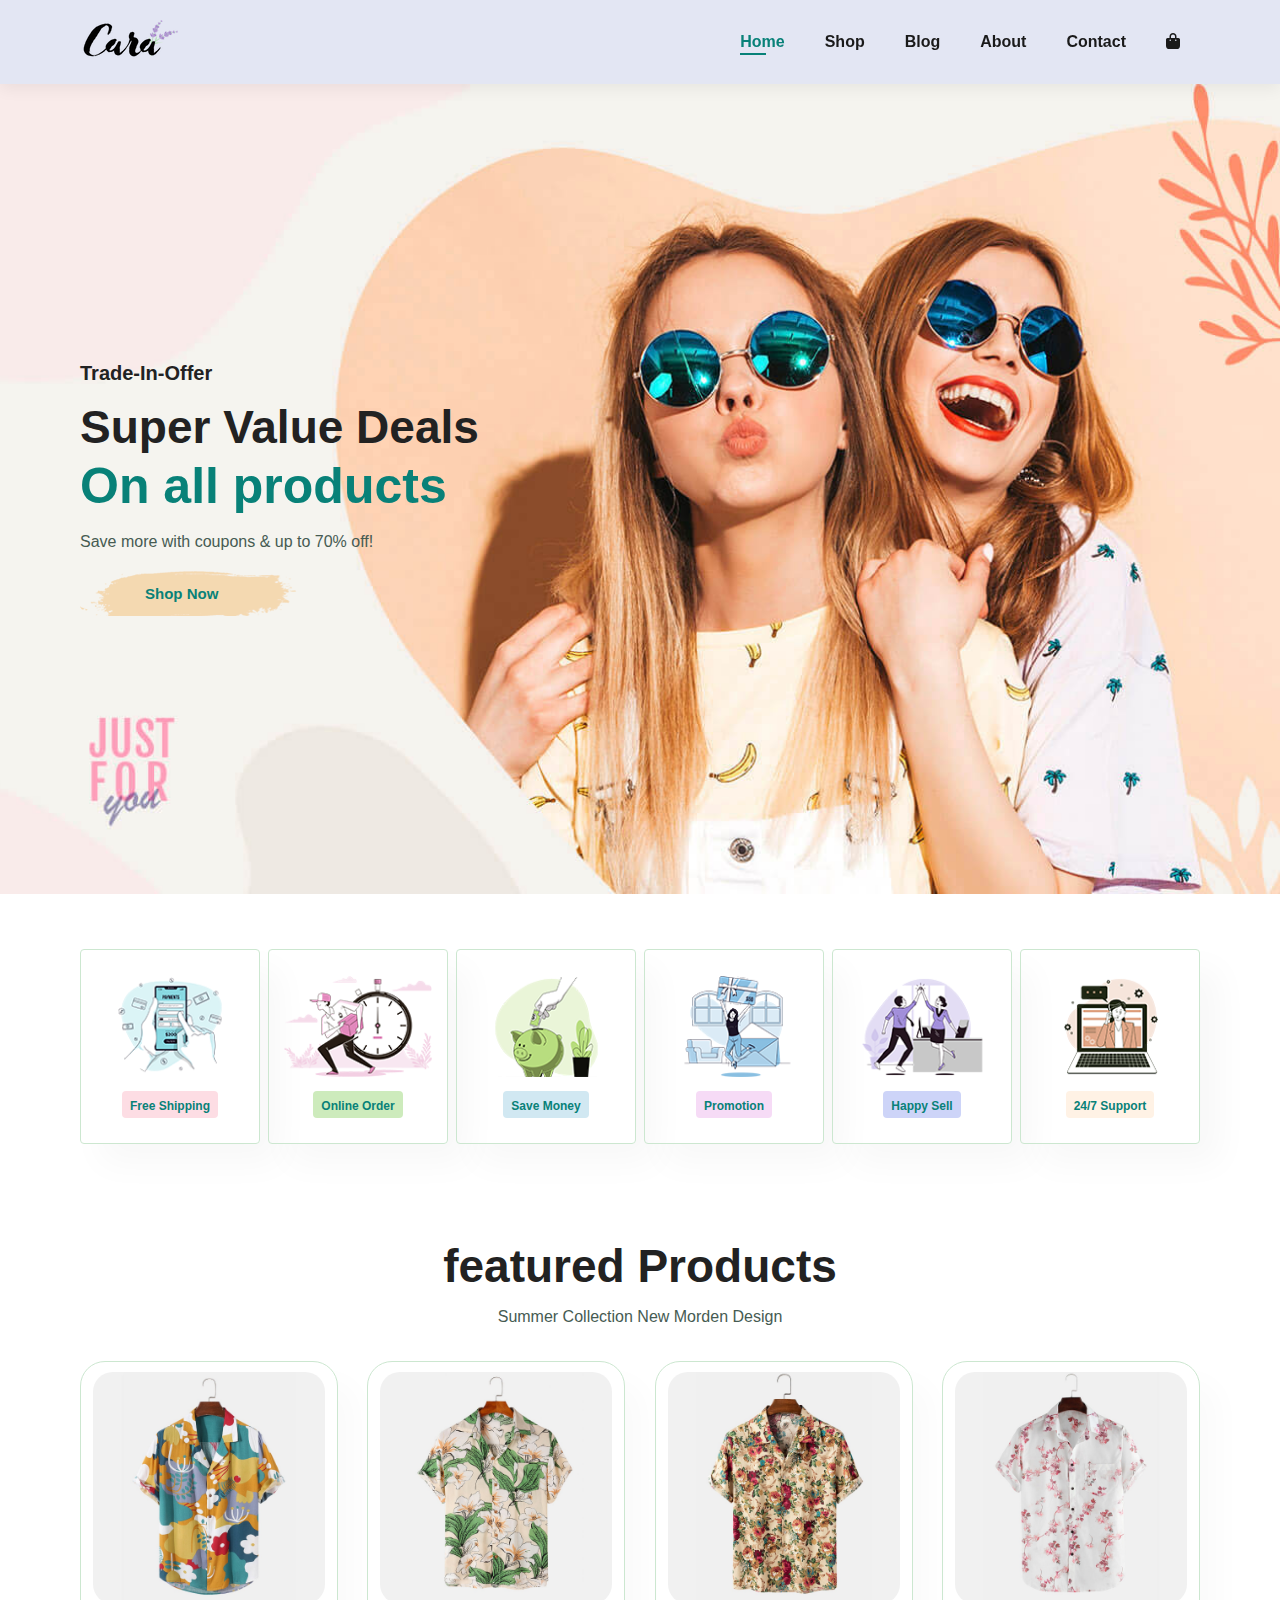
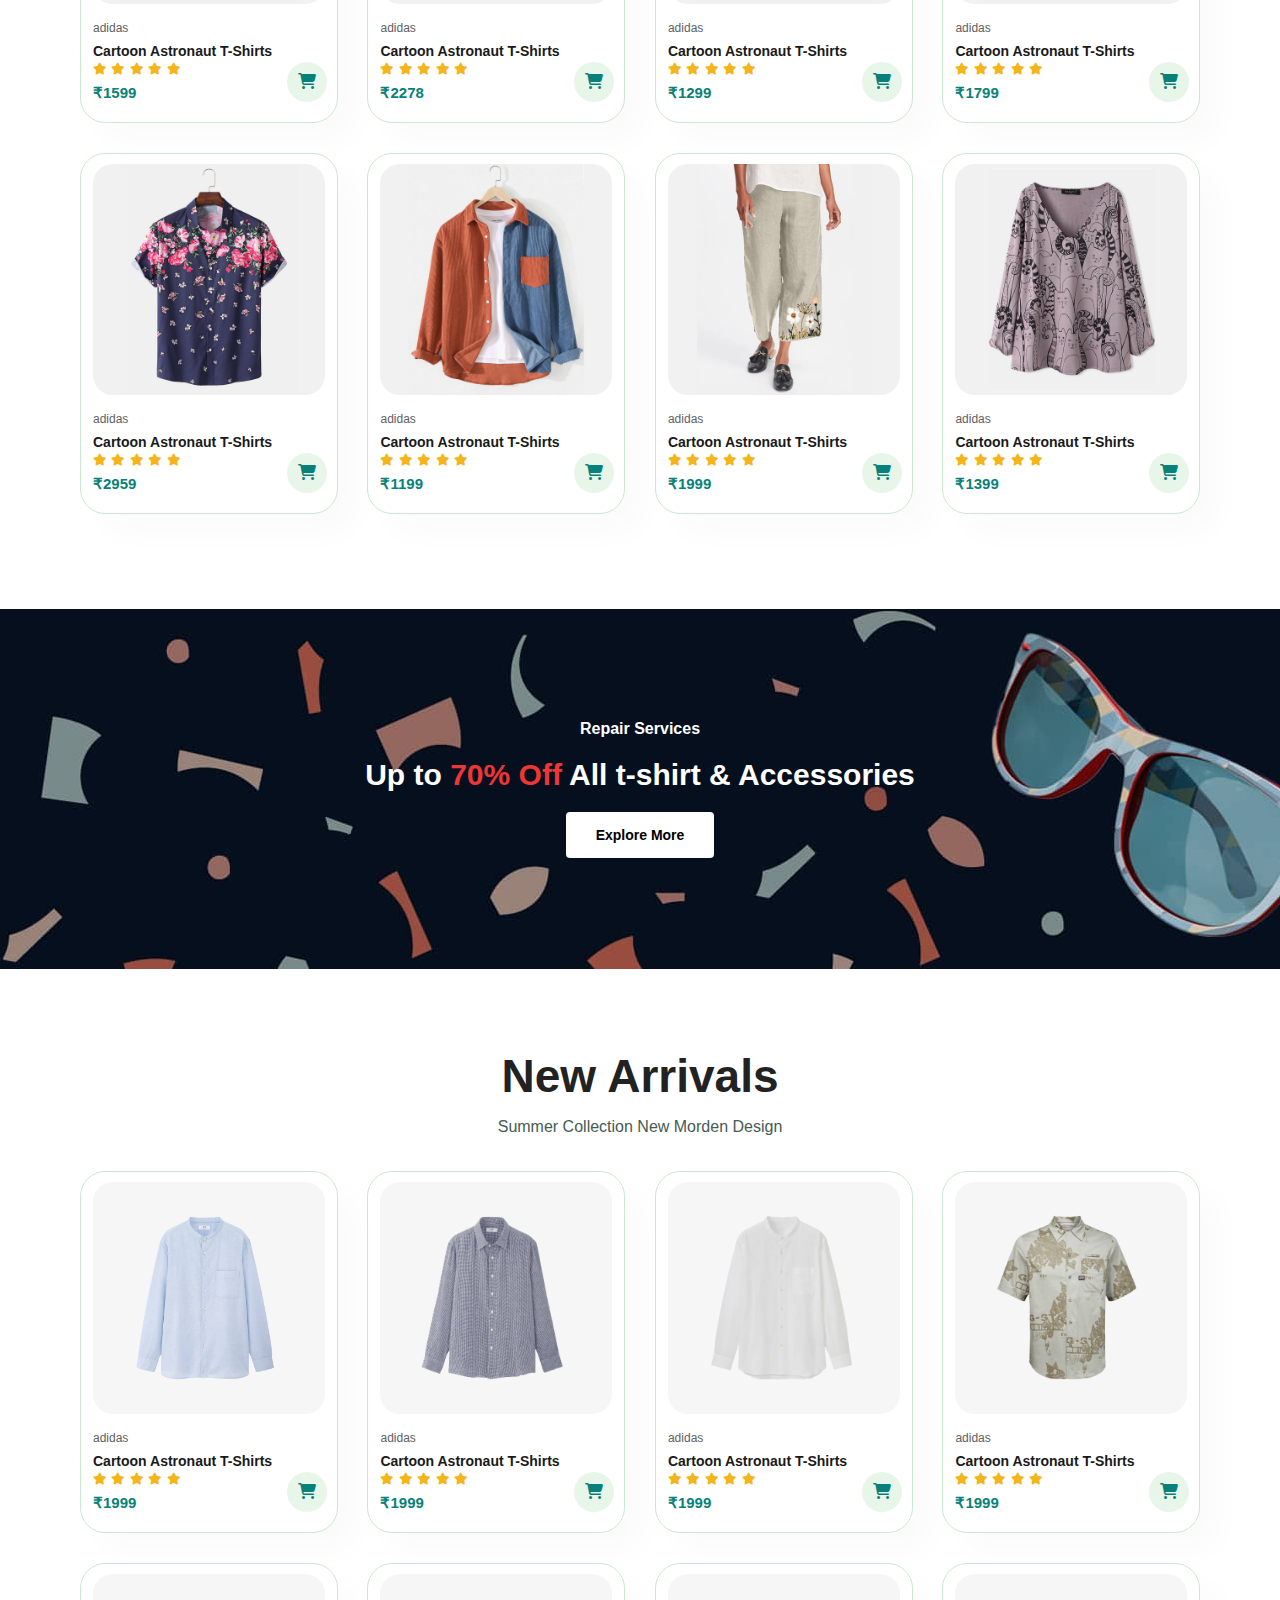
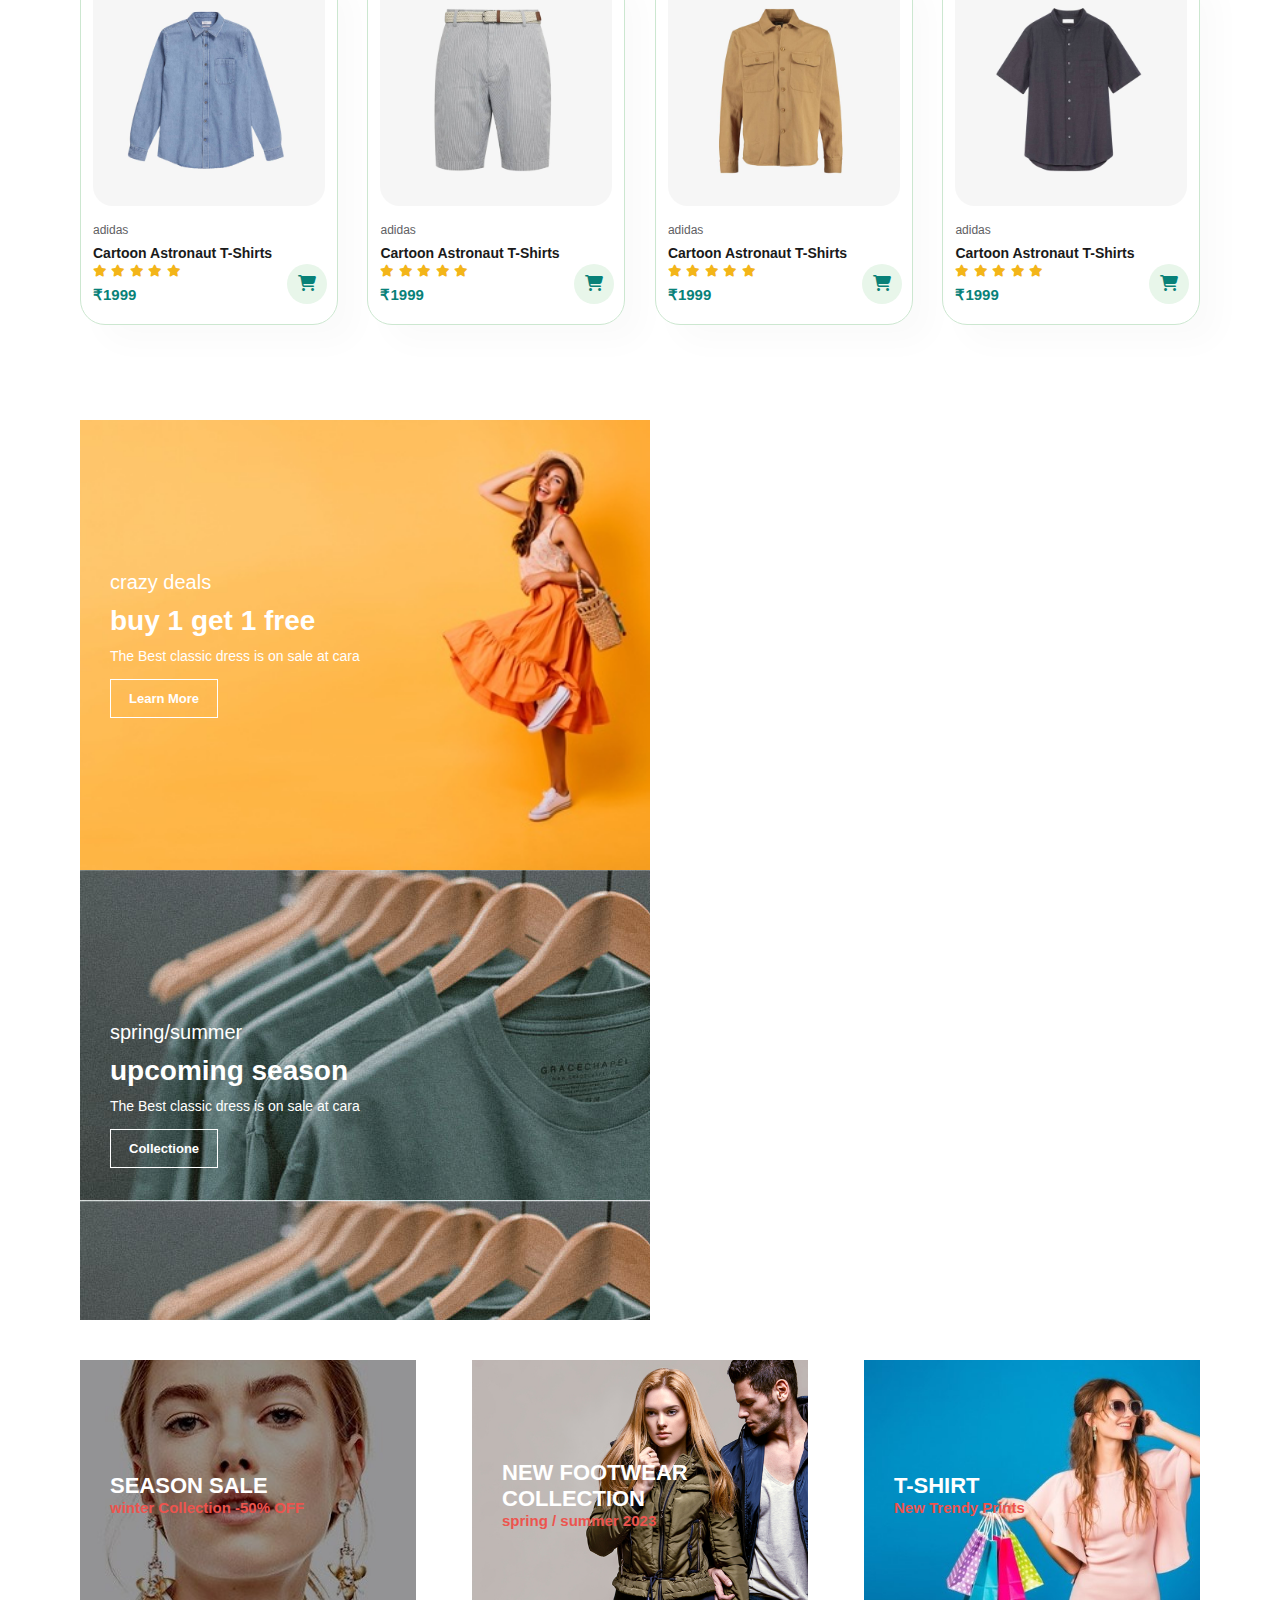
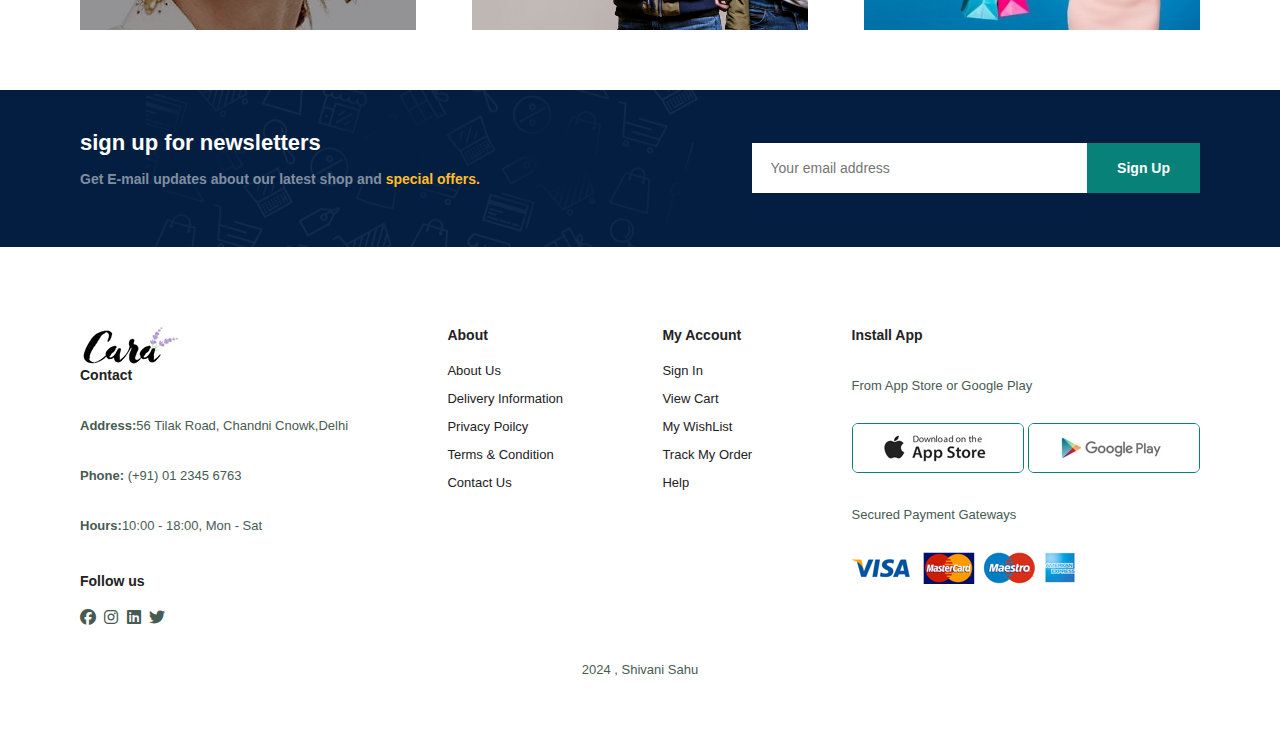
==== commit bf6e9963: "completed" ====
--- a/index.html
+++ b/index.html
@@ -11,7 +11,7 @@
 </head>
 <body>
     <section id="header">
-        <a href="./index.html"><img src="logo.png" alt="logo" class="logo"></a>
+        <a href="./index.html"><img src="./assets/logo.png" alt="logo" class="logo"></a>
         <div>
             <ul id="navbar">
                 <li><a class="active" href="/index.html">Home</a></li>
@@ -424,4 +424,4 @@
     </footer>
    <script src="./js/responsiveHome.js"></script>
 </body>
-</html>
+</html>